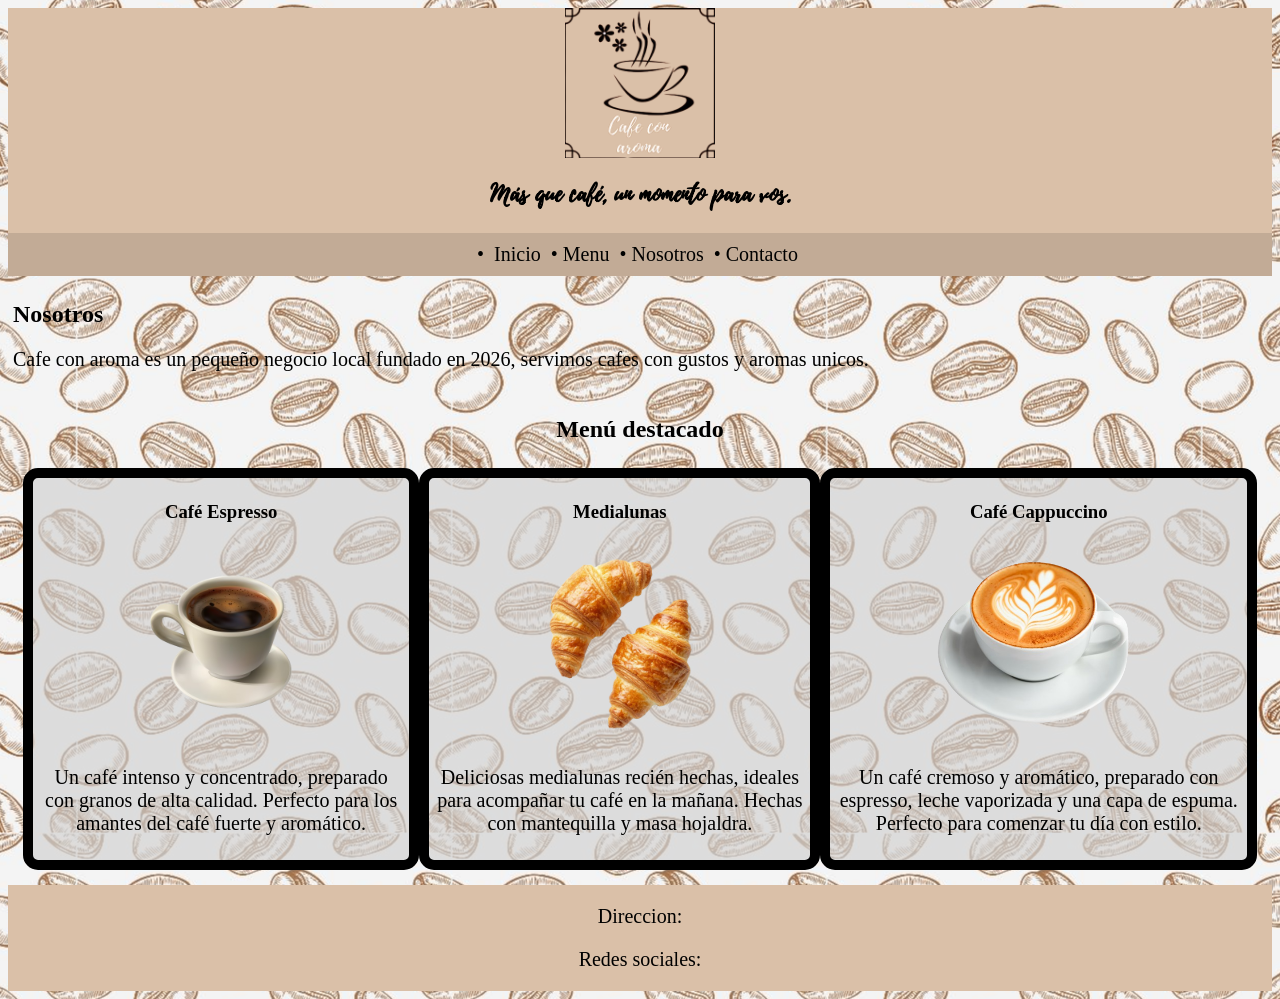
==== Index.html @ b0e03f06 "acomodando" ====
<!DOCTYPE html>
<html lang="en">
<head>
    <meta charset="UTF-8">
    <meta name="viewport" content="width=device-width, initial-scale=1.0">
    <title>Cafe con Aroma</title>
    <link rel="stylesheet" href="Estilos/style.css">
</head>
<body>
    <header>  
        <div style="display: flex; justify-content: center;">
            <img src="Estilos/Imagenes/Cafe con aroma2.png" alt="" height="150" id="inicio">
        </div>
        <br>
        <h2 style="text-align: center; font-family: 'MiFuentePersonalizada'; margin-top: 0;">Más que café, un momento para vos.</h2>
        <nav style="text-align: center; font-size: 20px; padding-bottom: 10px; padding-top: 10px;">   
            • <a href="#inicio">Inicio</a>
            •<a href="#menu">Menu</a>
            •<a href="#nosotros">Nosotros</a>
            •<a href="#contacto">Contacto</a>
        </nav>
    </header>
    <main>
        <section id="nosotros">
            <h2>Nosotros</h2>
            <p>Cafe con aroma es un pequeño negocio local fundado en 2026, servimos cafes con gustos y aromas unicos.</p>
        </section>
        <h2 style="text-align: center;">Menú destacado</h2>
        <section id="menu" class="menu">
            <article  style="border: 10px solid black; ">
                <h3>Café Espresso</h3>
                <img src="Estilos/Imagenes/Cafe.png" alt="" height="200px">
                <p>Un café intenso y concentrado, preparado con granos de alta calidad. Perfecto para los amantes del café fuerte y aromático.</p>
            </article>
            <br>
            <article  style="border: 10px solid black; ">
                <h3>Medialunas</h3>
                <img src="Estilos/Imagenes/Medialunas.png" alt="" height="200px">
                <p>Deliciosas medialunas recién hechas, ideales para acompañar tu café en la mañana. Hechas con mantequilla y masa hojaldra.</p>
            </article>
            <br>
            <article  style="border: 10px solid black; ">
                <h3>Café Cappuccino</h3>
                <img src="Estilos/Imagenes/Cappuchino.png" alt="" height="200px">
                <p>Un café cremoso y aromático, preparado con espresso, leche vaporizada y una capa de espuma. Perfecto para comenzar tu día con estilo.</p>
            </article>
        </section>
    </main>
</body>
<footer id="contacto" style="text-align: center;">
        <p>Direccion: </p>
        <p>Redes sociales: </p>
</footer>
</html>
---- Estilos/style.css ----
@font-face {
  font-family: 'MiFuentePersonalizada';
  src: url('Tipografias/Playlist\ Script.otf    ') format('truetype');
  font-weight: normal;
  font-style: normal;
}
body{   
    background-image: url('Imagenes/Coffee Bean Brown Wallpaper.jfif');
    background-position: center;
    position: relative;
    display: grid;
    grid-template-rows:
    auto 1fr auto;
    min-height: 100vh;
}
header{ 
    background-color: #dac0a8;  
}
footer{ 
    background-color: #dac0a8;
}
ul{
    font-size: 20px;
    margin: 0;
}   
p{
    font-size: 20px;
}
nav{
    background-color:#c2ab96 ;
    list-style-type:circle;
    margin: 0;
    padding: 0;
}
section{
    padding: 5px;
}
nav a{
    text-decoration: none;
    color: black;
    padding: 5px;
}
article{
    background-color: rgb(211, 211, 211, 0.7);
    padding: 5px;
    border-radius: 15px;
}
.menu{
    margin: 10px;
    display: flex;
    text-align: center;
    border-radius: 15px;
}
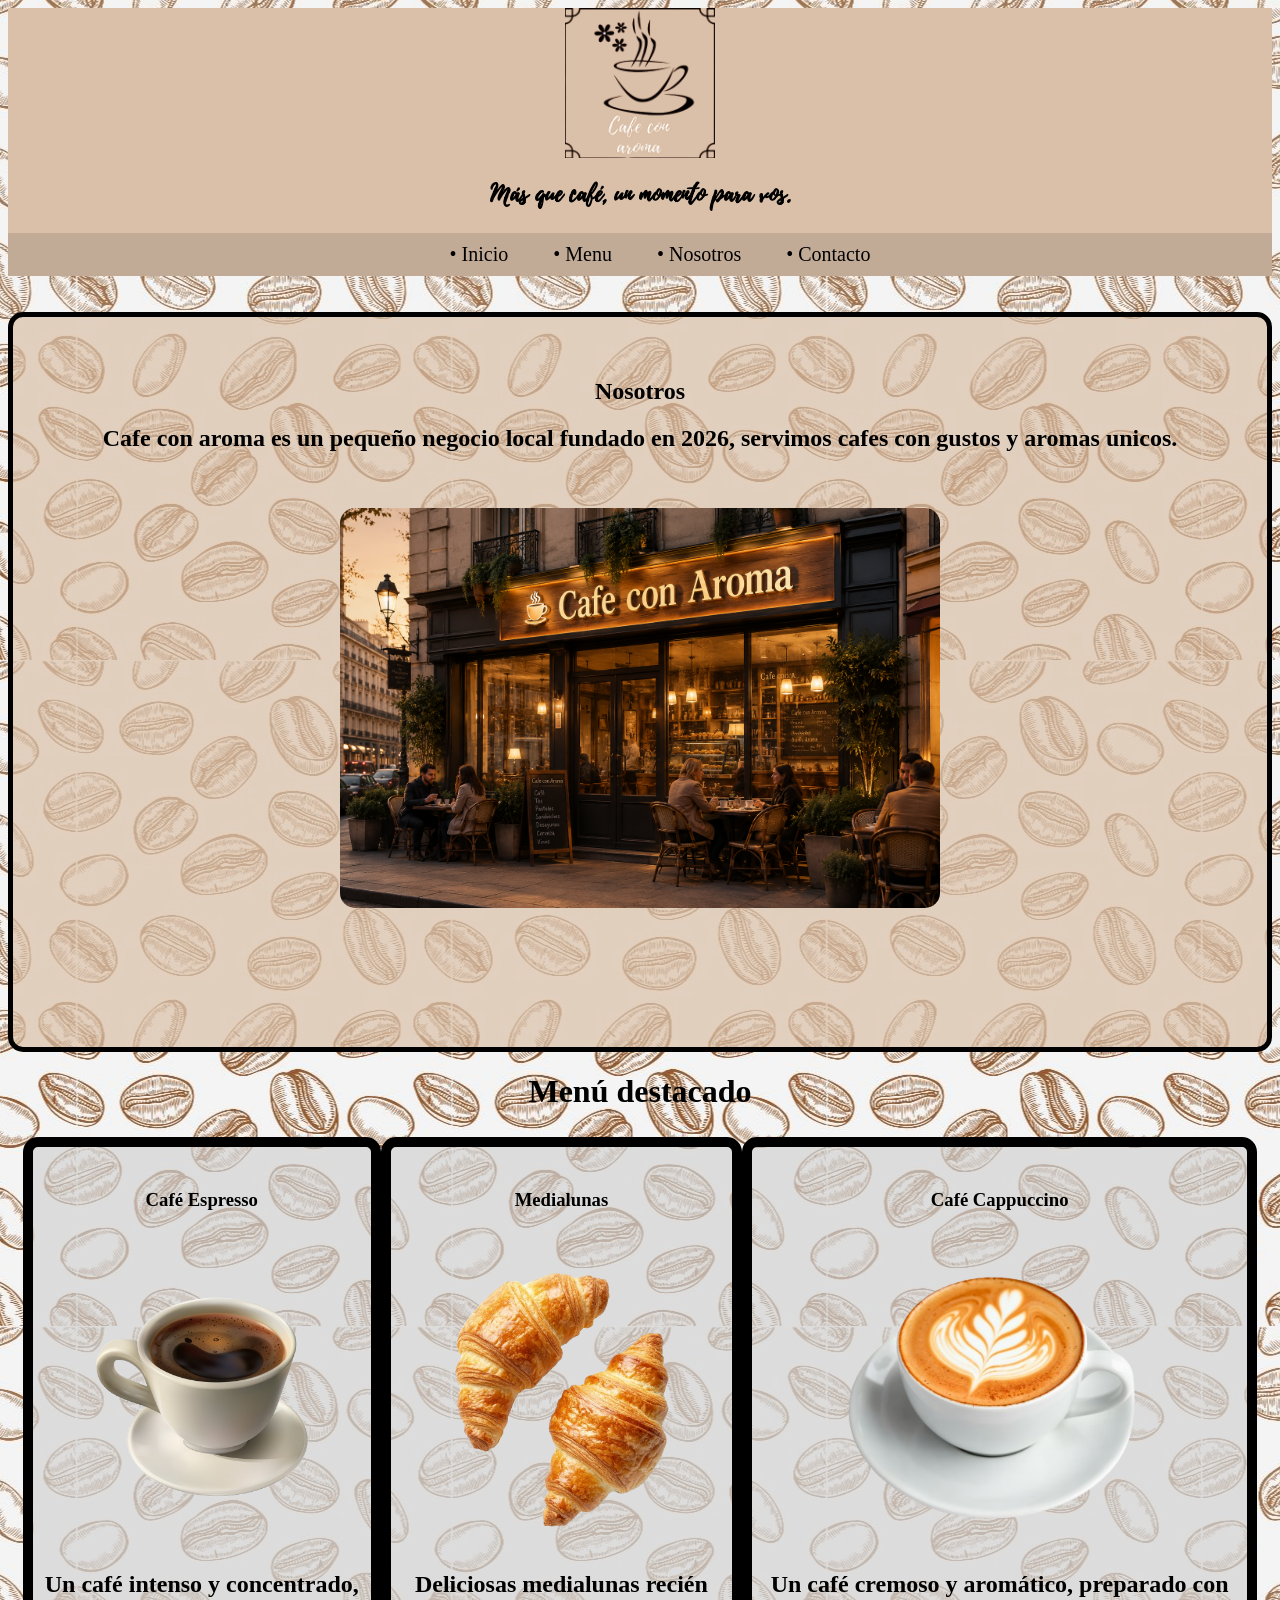
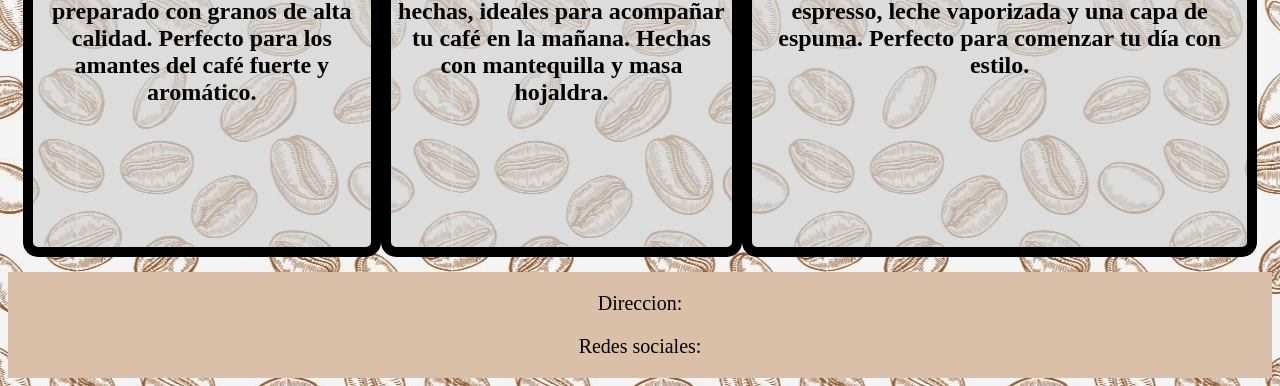
==== commit 5d229d2e: "ampliacion hice mas grande las cosas y puse una nueva imagen de la cafeteria para la seccion nosostr" ====
--- a/Index.html
+++ b/Index.html
@@ -14,35 +14,48 @@
         <br>
         <h2 style="text-align: center; font-family: 'MiFuentePersonalizada'; margin-top: 0;">Más que café, un momento para vos.</h2>
         <nav style="text-align: center; font-size: 20px; padding-bottom: 10px; padding-top: 10px;">   
-            • <a href="#inicio">Inicio</a>
-            •<a href="#menu">Menu</a>
-            •<a href="#nosotros">Nosotros</a>
-            •<a href="#contacto">Contacto</a>
+            <a href="#inicio">• Inicio</a>
+            <a href="#menu">• Menu</a>
+            <a href="#nosotros">• Nosotros</a>
+            <a href="#contacto">• Contacto</a>
         </nav>
     </header>
     <main>
-        <section id="nosotros">
-            <h2>Nosotros</h2>
-            <p>Cafe con aroma es un pequeño negocio local fundado en 2026, servimos cafes con gustos y aromas unicos.</p>
+        <br><br>
+        <section id="nosotros" class="nosotros" style="border-radius: 15px; border: 5px solid black;">
+            <br><br>
+            <h1>Nosotros</h1>
+            <h2>Cafe con aroma es un pequeño negocio local fundado en 2026, servimos cafes con gustos y aromas unicos.</h2>
+            <br><br>
+            <img src="Estilos/Imagenes/Cafeteria.png" alt="" height="400px" style="border-radius: 15px;">
         </section>
-        <h2 style="text-align: center;">Menú destacado</h2>
+        <h1 style="text-align: center;">Menú destacado</h1>
         <section id="menu" class="menu">
             <article  style="border: 10px solid black; ">
-                <h3>Café Espresso</h3>
-                <img src="Estilos/Imagenes/Cafe.png" alt="" height="200px">
-                <p>Un café intenso y concentrado, preparado con granos de alta calidad. Perfecto para los amantes del café fuerte y aromático.</p>
+                <br>
+                <h1>Café Espresso</h1>
+                <br>
+                <img src="Estilos/Imagenes/Cafe.png" alt="" height="300px">
+                <br>
+                <h2>Un café intenso y concentrado, preparado con granos de alta calidad. Perfecto para los amantes del café fuerte y aromático.</h2>
             </article>
             <br>
             <article  style="border: 10px solid black; ">
-                <h3>Medialunas</h3>
-                <img src="Estilos/Imagenes/Medialunas.png" alt="" height="200px">
-                <p>Deliciosas medialunas recién hechas, ideales para acompañar tu café en la mañana. Hechas con mantequilla y masa hojaldra.</p>
+                <br>
+                <h1>Medialunas</h1>
+                <br>
+                <img src="Estilos/Imagenes/Medialunas.png" alt="" height="300px">
+                <br>
+                <h2>Deliciosas medialunas recién hechas, ideales para acompañar tu café en la mañana. Hechas con mantequilla y masa hojaldra.</h2>
             </article>
             <br>
             <article  style="border: 10px solid black; ">
-                <h3>Café Cappuccino</h3>
-                <img src="Estilos/Imagenes/Cappuchino.png" alt="" height="200px">
-                <p>Un café cremoso y aromático, preparado con espresso, leche vaporizada y una capa de espuma. Perfecto para comenzar tu día con estilo.</p>
+                <br>
+                <h1>Café Cappuccino</h1>
+                <br>
+                <img src="Estilos/Imagenes/Cappuchino.png" alt="" height="300px">
+                <br>
+                <h2>Un café cremoso y aromático, preparado con espresso, leche vaporizada y una capa de espuma. Perfecto para comenzar tu día con estilo.</h2>
             </article>
         </section>
     </main>
--- a/Estilos/style.css
+++ b/Estilos/style.css
@@ -14,7 +14,7 @@
     min-height: 100vh;
 }
 header{ 
-    background-color: #dac0a8;  
+    background-color: rgb(218, 192, 168);  
 }
 footer{ 
     background-color: #dac0a8;
@@ -34,11 +34,12 @@
 }
 section{
     padding: 5px;
+    min-height: 80vh;
 }
 nav a{
     text-decoration: none;
     color: black;
-    padding: 5px;
+    padding-left: 40px;
 }
 article{
     background-color: rgb(211, 211, 211, 0.7);
@@ -50,4 +51,9 @@
     display: flex;
     text-align: center;
     border-radius: 15px;
+}
+.nosotros{
+    background-color: rgb(218, 192, 168, 0.7); 
+    border-radius: 15px;
+    text-align: center;
 }
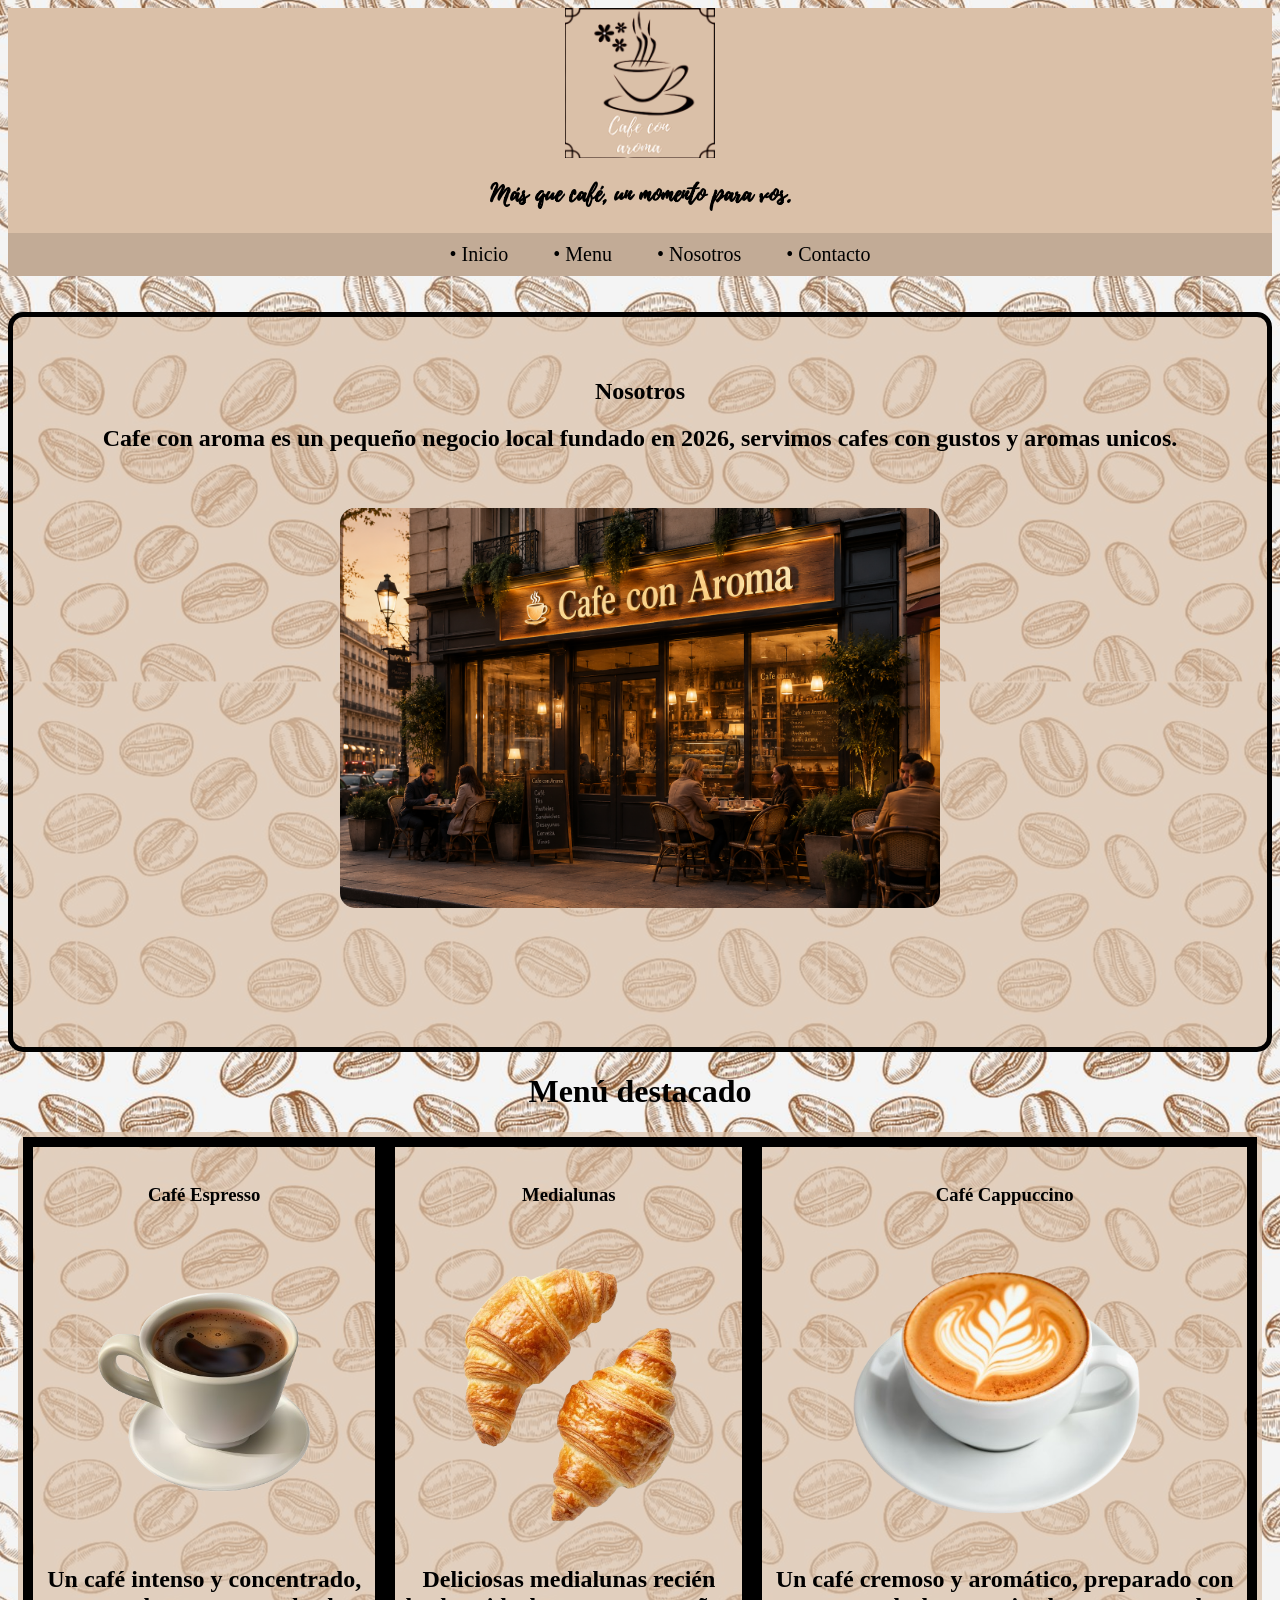
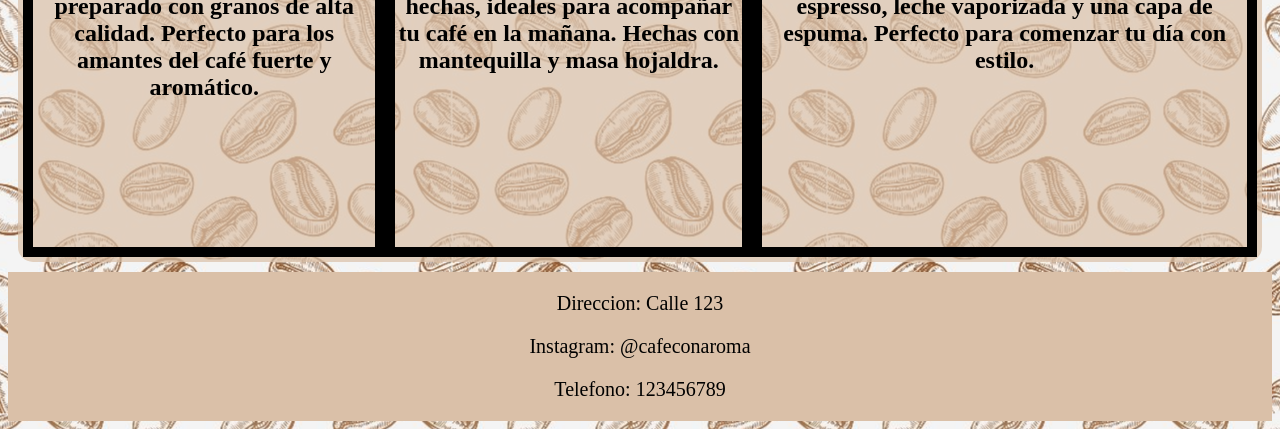
==== commit ff8dffc3: "varios cambie el fondo de los articulos y añadi contactos y direccion" ====
--- a/Index.html
+++ b/Index.html
@@ -61,7 +61,8 @@
     </main>
 </body>
 <footer id="contacto" style="text-align: center;">
-        <p>Direccion: </p>
-        <p>Redes sociales: </p>
+        <p>Direccion: Calle 123</p>
+        <p>Instagram: @cafeconaroma</p>
+        <p>Telefono: 123456789</p>
 </footer>
 </html>
--- a/Estilos/style.css
+++ b/Estilos/style.css
@@ -41,16 +41,12 @@
     color: black;
     padding-left: 40px;
 }
-article{
-    background-color: rgb(211, 211, 211, 0.7);
-    padding: 5px;
-    border-radius: 15px;
-}
 .menu{
     margin: 10px;
     display: flex;
     text-align: center;
     border-radius: 15px;
+    background-color: rgb(218, 192, 168, 0.7); 
 }
 .nosotros{
     background-color: rgb(218, 192, 168, 0.7); 
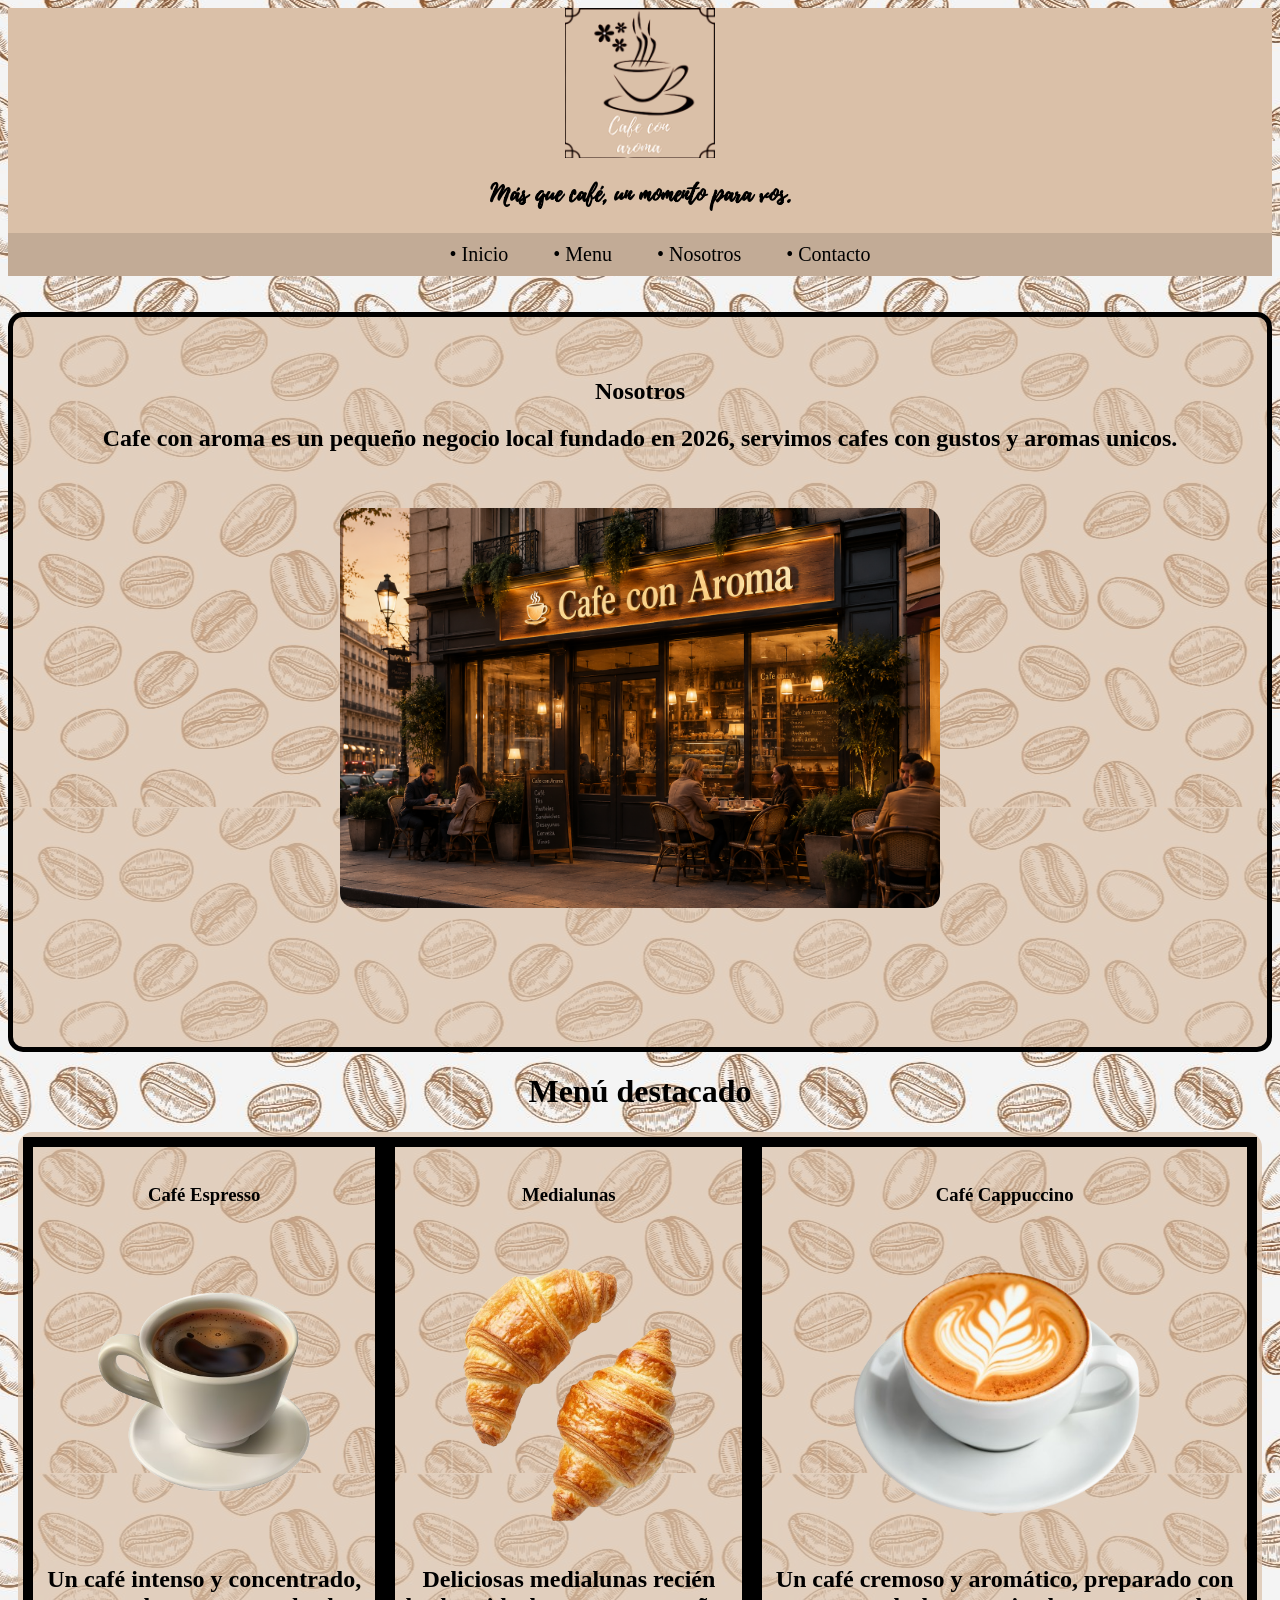
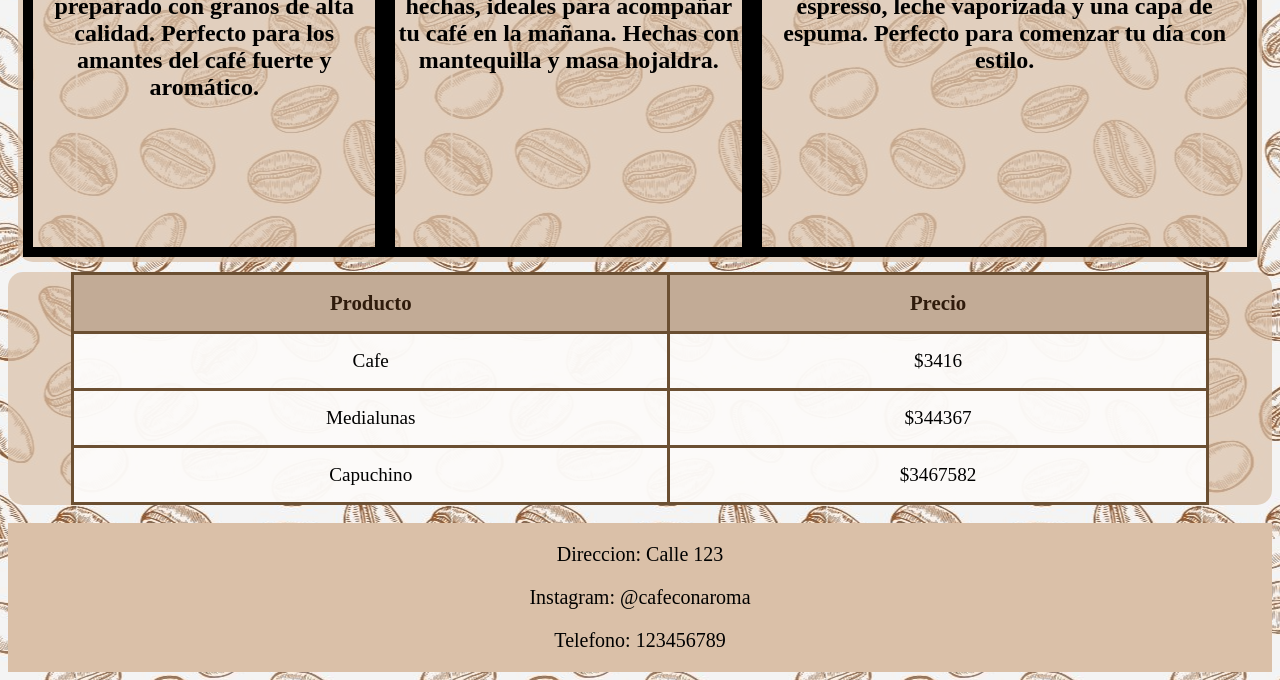
==== commit c48a0f41: "conexion con txt hice el txt, el javascript, y modifique el index para tener una tabla mas en la que" ====
--- a/Index.html
+++ b/Index.html
@@ -5,6 +5,7 @@
     <meta name="viewport" content="width=device-width, initial-scale=1.0">
     <title>Cafe con Aroma</title>
     <link rel="stylesheet" href="Estilos/style.css">
+    <script src="Java/tabla.js" defer></script>
 </head>
 <body>
     <header>  
@@ -58,6 +59,19 @@
                 <h2>Un café cremoso y aromático, preparado con espresso, leche vaporizada y una capa de espuma. Perfecto para comenzar tu día con estilo.</h2>
             </article>
         </section>
+        <article class="nosotros">
+            <table id="tabla-precios" class="tabla-precios">
+                <thead>
+                    <tr>
+                        <th>Producto</th>
+                        <th>Precio</th>
+                    </tr>
+                </thead>
+                <tbody>
+                </tbody>
+            </table>
+        </article>
+        <br>
     </main>
 </body>
 <footer id="contacto" style="text-align: center;">
--- a/Estilos/style.css
+++ b/Estilos/style.css
@@ -52,4 +52,24 @@
     background-color: rgb(218, 192, 168, 0.7); 
     border-radius: 15px;
     text-align: center;
+}
+.tabla-precios{
+    width: 90%;
+    margin: 0 auto;
+    border-collapse: collapse;
+    font-size: 1.2rem;
+    background-color: rgba(255, 255, 255, 0.9);
+}
+.tabla-precios th,
+.tabla-precios td{
+    border: 3px solid #6b4f32;
+    padding: 16px 20px;
+}
+.tabla-precios th{
+    background-color: #c2ab96;
+    color: #2f1b0c;
+    font-size: 1.3rem;
+}
+.tabla-precios tbody tr:hover{
+    background-color: rgba(218, 192, 168, 0.5);
 }
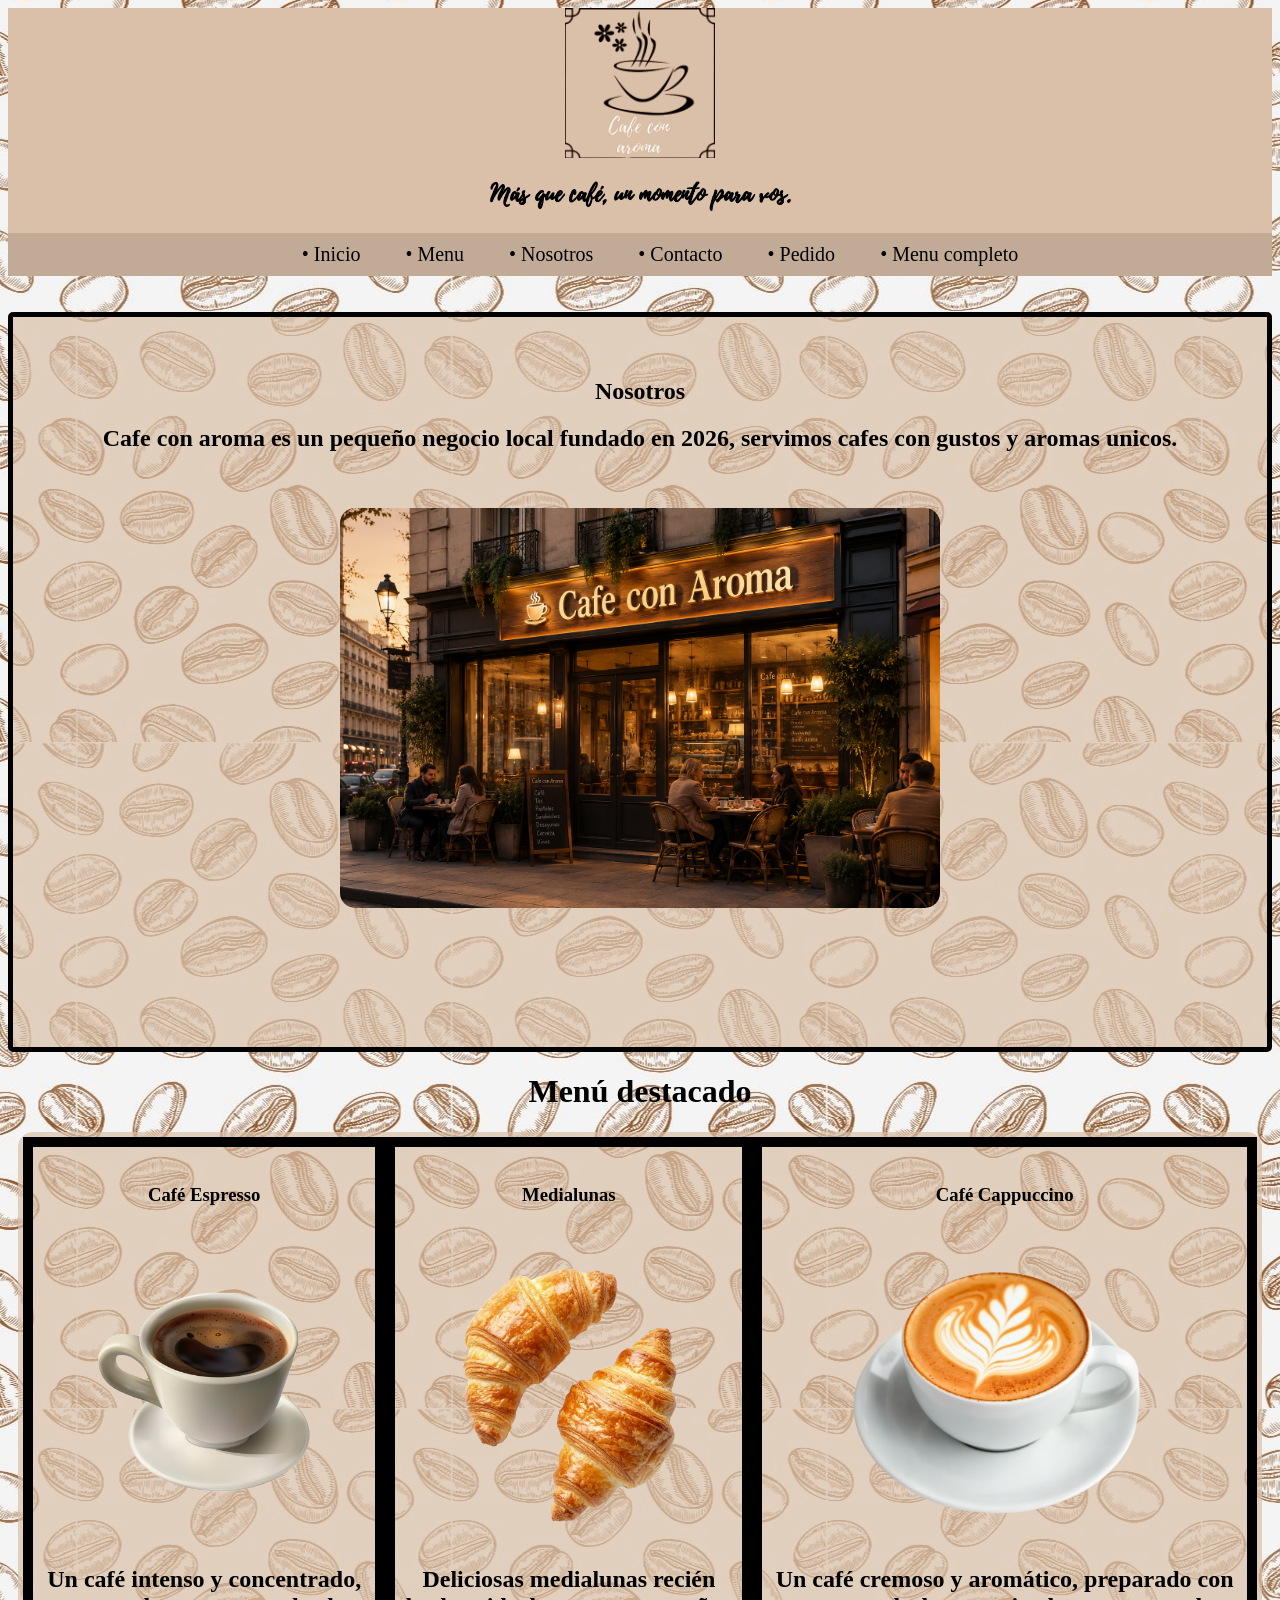
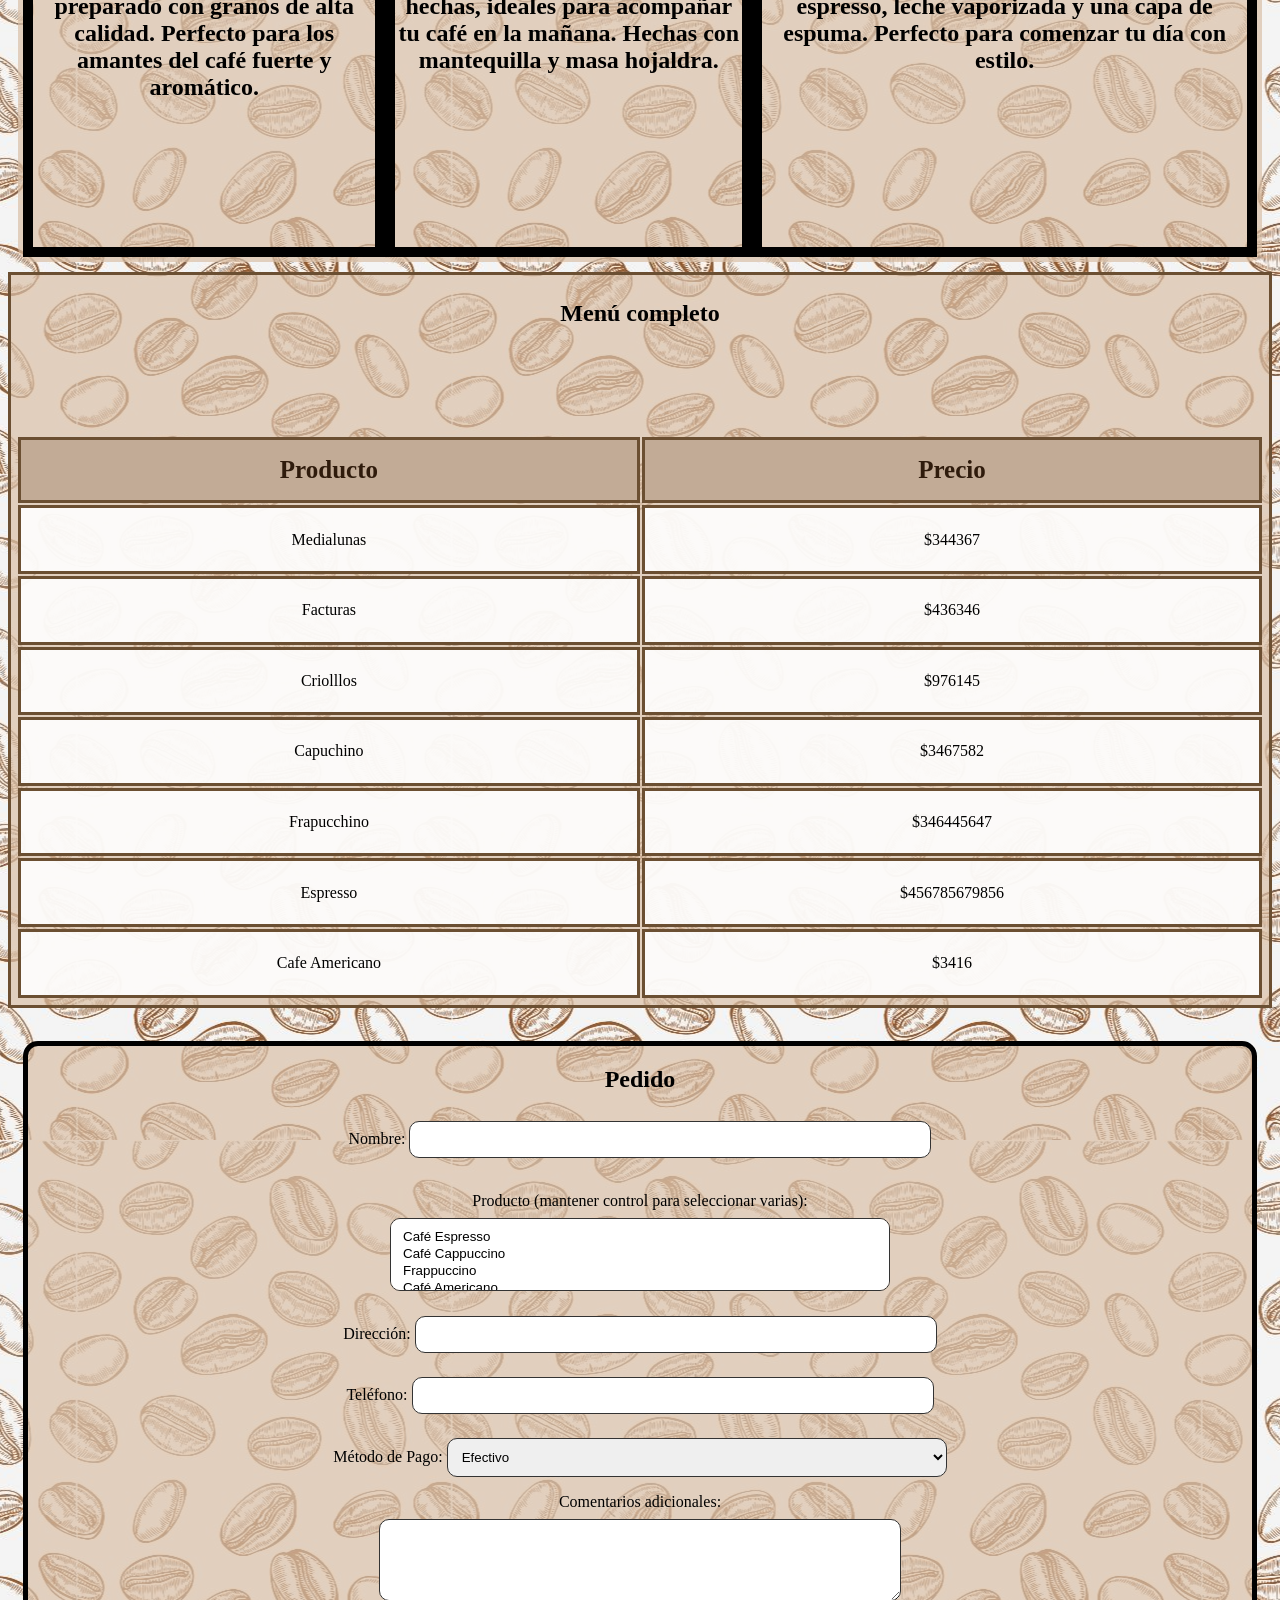
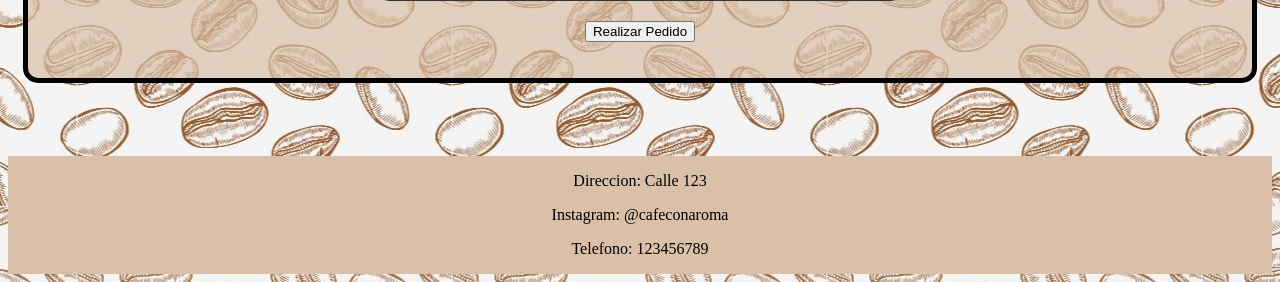
==== commit 452f7606: "Tabla y Formulario Corregi la tabla que se une al txt y añadi un formulario para hacer pedidos" ====
--- a/Index.html
+++ b/Index.html
@@ -19,11 +19,13 @@
             <a href="#menu">• Menu</a>
             <a href="#nosotros">• Nosotros</a>
             <a href="#contacto">• Contacto</a>
+            <a href="#pedido">• Pedido</a>
+            <a href="#tabla-precios">• Menu completo</a>
         </nav>
     </header>
     <main>
         <br><br>
-        <section id="nosotros" class="nosotros" style="border-radius: 15px; border: 5px solid black;">
+        <section id="nosotros" class="nosotros" style="border-radius: 5px; border: 5px solid black;">
             <br><br>
             <h1>Nosotros</h1>
             <h2>Cafe con aroma es un pequeño negocio local fundado en 2026, servimos cafes con gustos y aromas unicos.</h2>
@@ -59,8 +61,9 @@
                 <h2>Un café cremoso y aromático, preparado con espresso, leche vaporizada y una capa de espuma. Perfecto para comenzar tu día con estilo.</h2>
             </article>
         </section>
-        <article class="nosotros">
-            <table id="tabla-precios" class="tabla-precios">
+        <section id="tabla-precios" class="tabla-precios"   >
+            <h1>Menú completo</h1>
+            <table>
                 <thead>
                     <tr>
                         <th>Producto</th>
@@ -70,8 +73,47 @@
                 <tbody>
                 </tbody>
             </table>
-        </article>
+        </section>
         <br>
+        <section>
+            <form action="" class="formulario" id="pedido">
+                <h1>Pedido</h1>
+                <label for="nombre">Nombre:</label>
+                <input type="text" id="nombre" name="nombre" required>
+                <br><br>
+                <label for="producto">Producto (mantener control para seleccionar varias):</label>
+                <br>
+                <select name="productos[]" id="productos" size="3" multiple>
+                    <option value="cafe espresso">Café Espresso</option>
+                    <option value="cafe cappuccino">Café Cappuccino</option>
+                    <option value="frapuchino">Frappuccino</option>
+                    <option value="cafe americano">Café Americano</option>
+                    <option value="medialunas">Medialunas</option>
+                    <option value="facturas">Facturas</option>
+                    <option value="criollos">Criollos</option>
+                </select>
+                <br>
+                <label for="direccion">Dirección:</label>
+                <input type="text" id="direccion" name="direccion" required>
+                <br>
+                <label for="telefono">Teléfono:</label>
+                <input type="tel" id="telefono" name="telefono" required>
+                <br>
+                <label for="metodo-pago">Método de Pago:</label>
+                <select id="metodo-pago" name="metodo-pago" required>
+                    <option value="efectivo">Efectivo</option>
+                    <option value="tarjeta">Tarjeta de Crédito/Débito</option>
+                    <option value="transferencia">Transferencia Bancaria</option>
+                </select>
+                <br>
+                <label for="comentarios">Comentarios adicionales:</label>
+                <br>
+                <textarea id="comentarios" name="comentarios" rows="4" cols="50"></textarea>
+                <br>
+                <button type="submit">Realizar Pedido</button>
+                <br><br><br>
+            </form>
+        </section>
     </main>
 </body>
 <footer id="contacto" style="text-align: center;">
--- a/Estilos/style.css
+++ b/Estilos/style.css
@@ -12,19 +12,13 @@
     grid-template-rows:
     auto 1fr auto;
     min-height: 100vh;
+    text-align: center;
 }
 header{ 
     background-color: rgb(218, 192, 168);  
 }
 footer{ 
     background-color: #dac0a8;
-}
-ul{
-    font-size: 20px;
-    margin: 0;
-}   
-p{
-    font-size: 20px;
 }
 nav{
     background-color:#c2ab96 ;
@@ -53,23 +47,58 @@
     border-radius: 15px;
     text-align: center;
 }
-.tabla-precios{
-    width: 90%;
-    margin: 0 auto;
-    border-collapse: collapse;
-    font-size: 1.2rem;
-    background-color: rgba(255, 255, 255, 0.9);
-}
 .tabla-precios th,
 .tabla-precios td{
     border: 3px solid #6b4f32;
     padding: 16px 20px;
+    background-color: rgba(255, 255, 255, 0.9);
 }
 .tabla-precios th{
     background-color: #c2ab96;
     color: #2f1b0c;
-    font-size: 1.3rem;
+    font-size: 25px;
 }
-.tabla-precios tbody tr:hover{
-    background-color: rgba(218, 192, 168, 0.5);
+.formulario{
+    background-color: rgb(218, 192, 168, 0.7);
+    border: 5px solid black;
+    margin: 10px;
+    border-radius: 15px;
+    text-align: center;
+}
+
+textarea{
+    width: 90%;
+    max-width: 500px;
+    padding: 10px;
+    margin: 8px 0 16px;
+    border-radius: 10px;
+    border: 1px solid #333;
+}
+.formulario input[type="text"],
+.formulario input[type="email"],
+.formulario input[type="tel"],
+.formulario select {
+    width: 90%;
+    max-width: 500px;
+    padding: 10px;
+    margin: 8px 0 16px;
+    border-radius: 10px;
+    border: 1px solid #333;
+}
+#otros-detalles {
+    width: 90%;
+    max-width: 500px;
+}
+.formulario input[type="submit"] {
+    width: 50%;
+    max-width: 250px;
+    padding: 10px;
+    border-radius: 10px;
+    border: none;
+    cursor: pointer;
+}
+.tabla-precios{
+    display: grid;
+    background-color: rgb(218, 192, 168, 0.7);
+    border: 3px solid #6b4f32;
 }
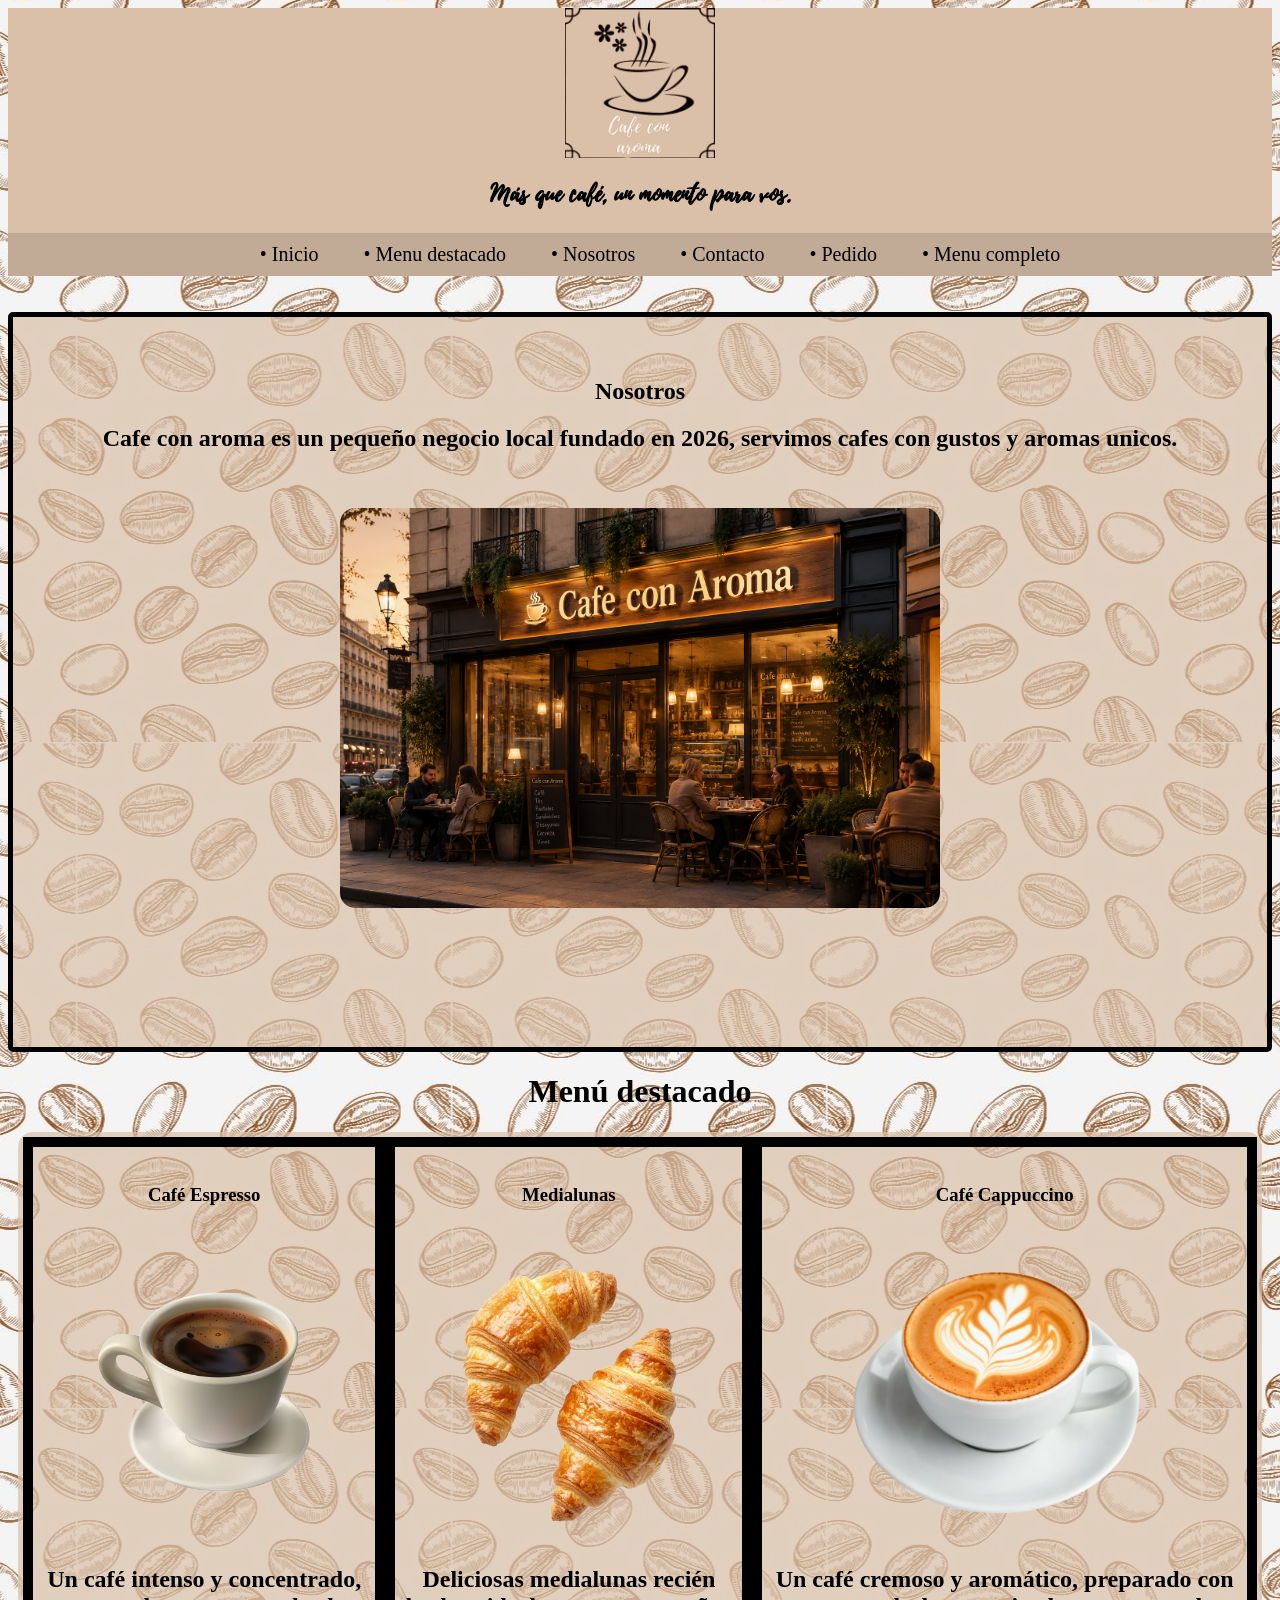
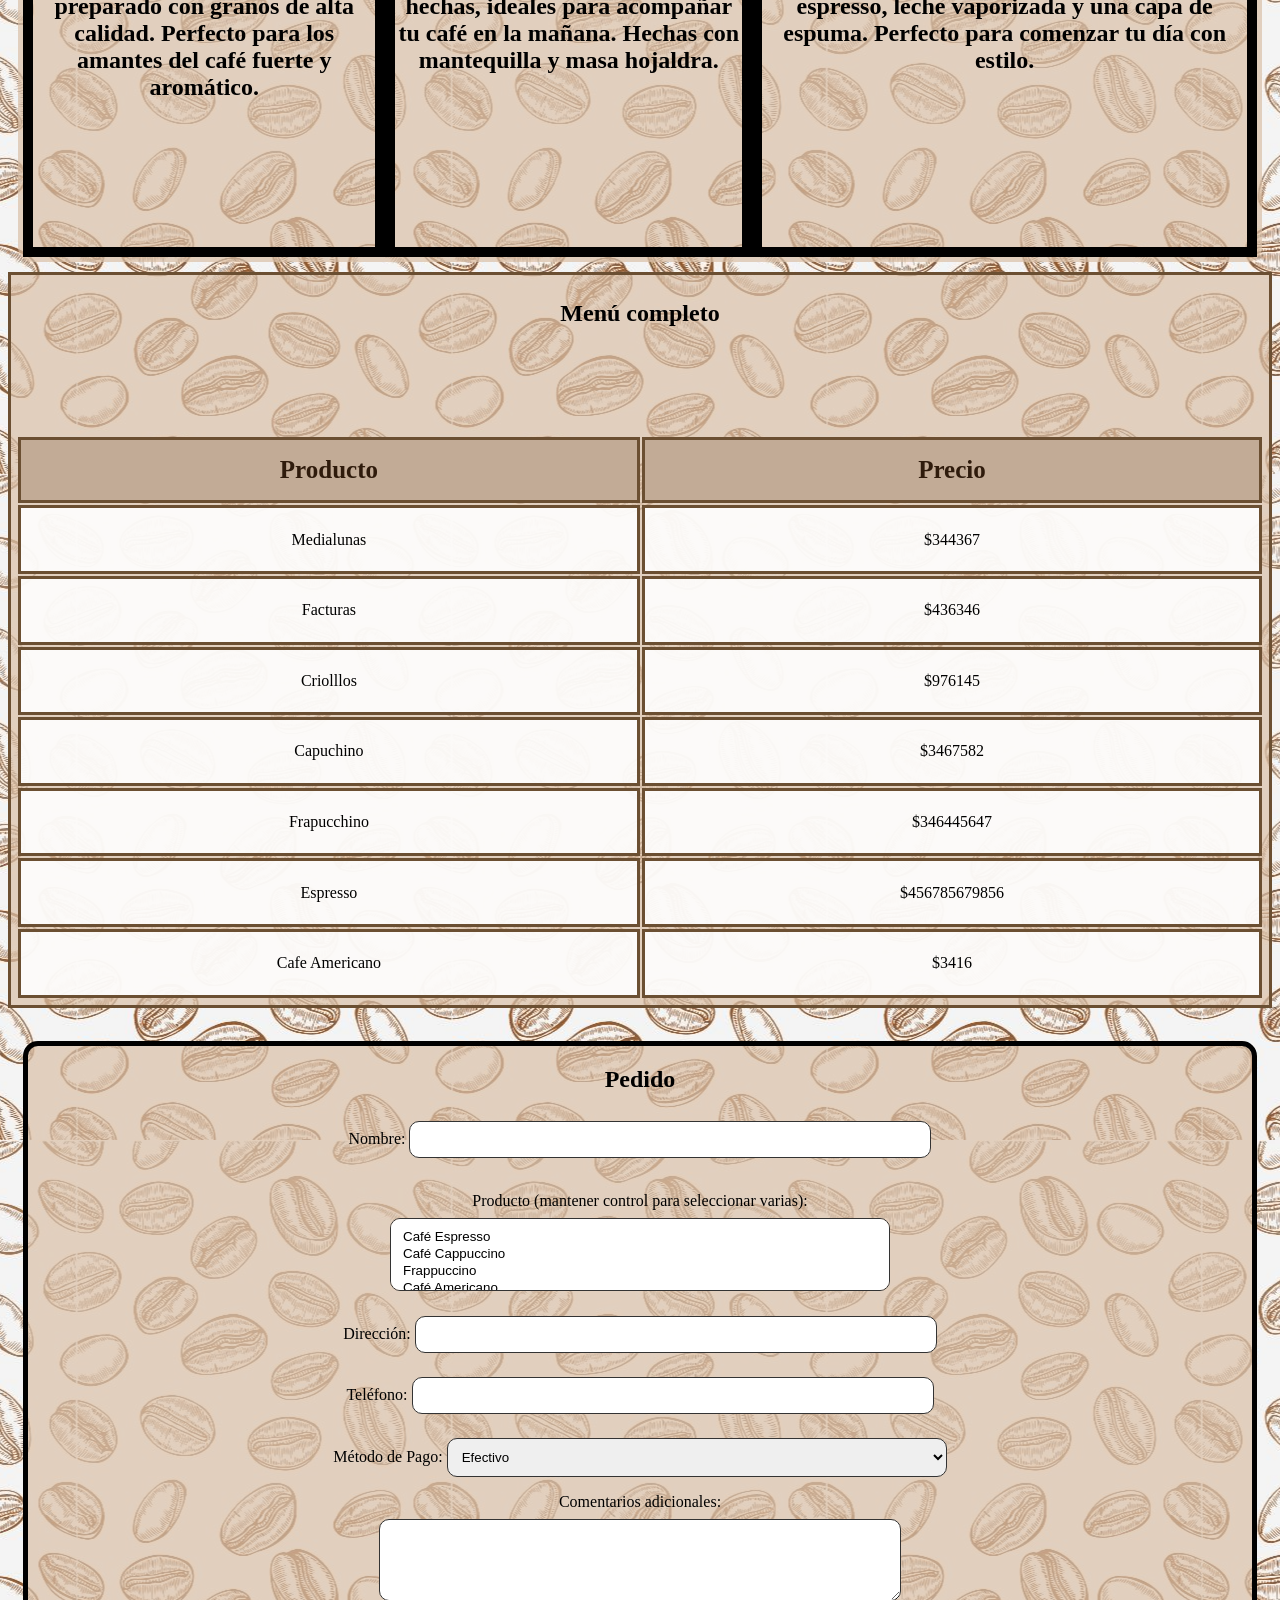
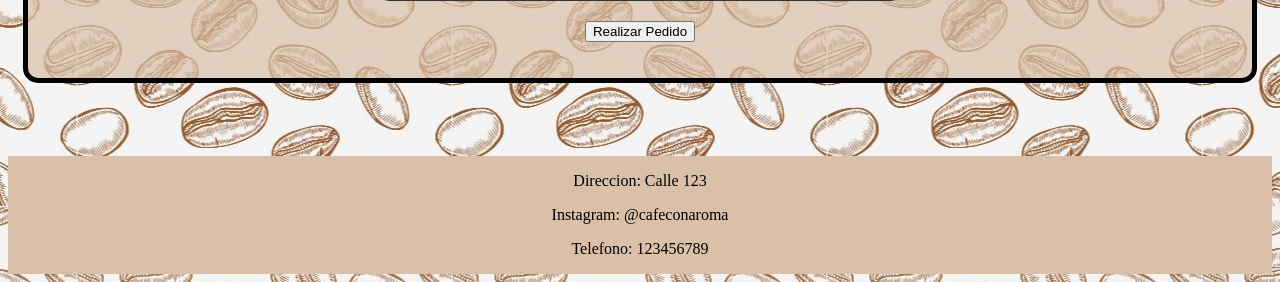
==== commit 72423241: "Formulario Ahora al enviar el formulario te envia a una pagina en la que te agradece y dice unas cos" ====
--- a/Index.html
+++ b/Index.html
@@ -16,7 +16,7 @@
         <h2 style="text-align: center; font-family: 'MiFuentePersonalizada'; margin-top: 0;">Más que café, un momento para vos.</h2>
         <nav style="text-align: center; font-size: 20px; padding-bottom: 10px; padding-top: 10px;">   
             <a href="#inicio">• Inicio</a>
-            <a href="#menu">• Menu</a>
+            <a href="#menu">• Menu destacado</a>
             <a href="#nosotros">• Nosotros</a>
             <a href="#contacto">• Contacto</a>
             <a href="#pedido">• Pedido</a>
@@ -76,7 +76,7 @@
         </section>
         <br>
         <section>
-            <form action="" class="formulario" id="pedido">
+            <form action="form.html" class="formulario" id="pedido">
                 <h1>Pedido</h1>
                 <label for="nombre">Nombre:</label>
                 <input type="text" id="nombre" name="nombre" required>
--- a/Estilos/style.css
+++ b/Estilos/style.css
@@ -101,4 +101,15 @@
     display: grid;
     background-color: rgb(218, 192, 168, 0.7);
     border: 3px solid #6b4f32;
+}
+.pedido{
+    background-color: rgb(218, 192, 168, 0.7);
+    border: 5px solid black;
+    margin: 10px;
+    border-radius: 15px;
+    text-align: center;
+    position: absolute;
+    top: 50%;
+    left: 50%;
+    transform: translate(-50%, -50%);
 }
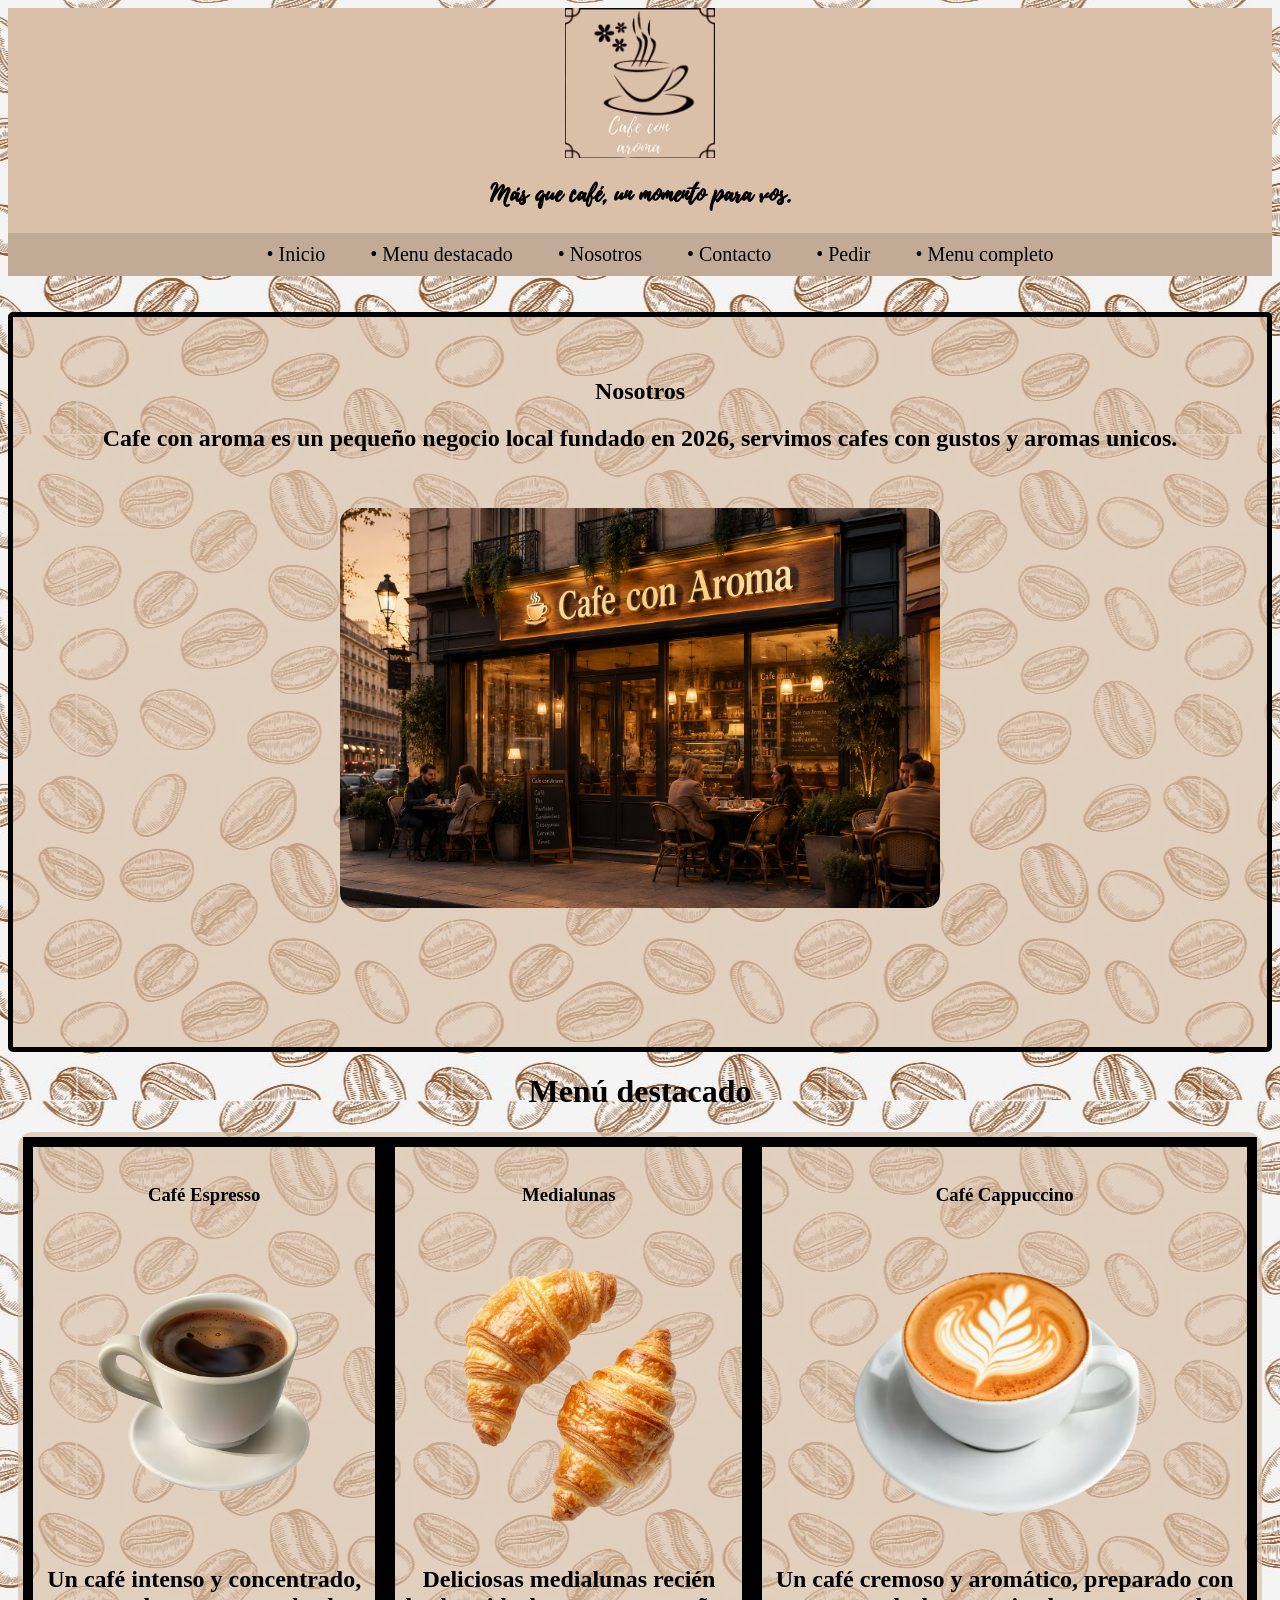
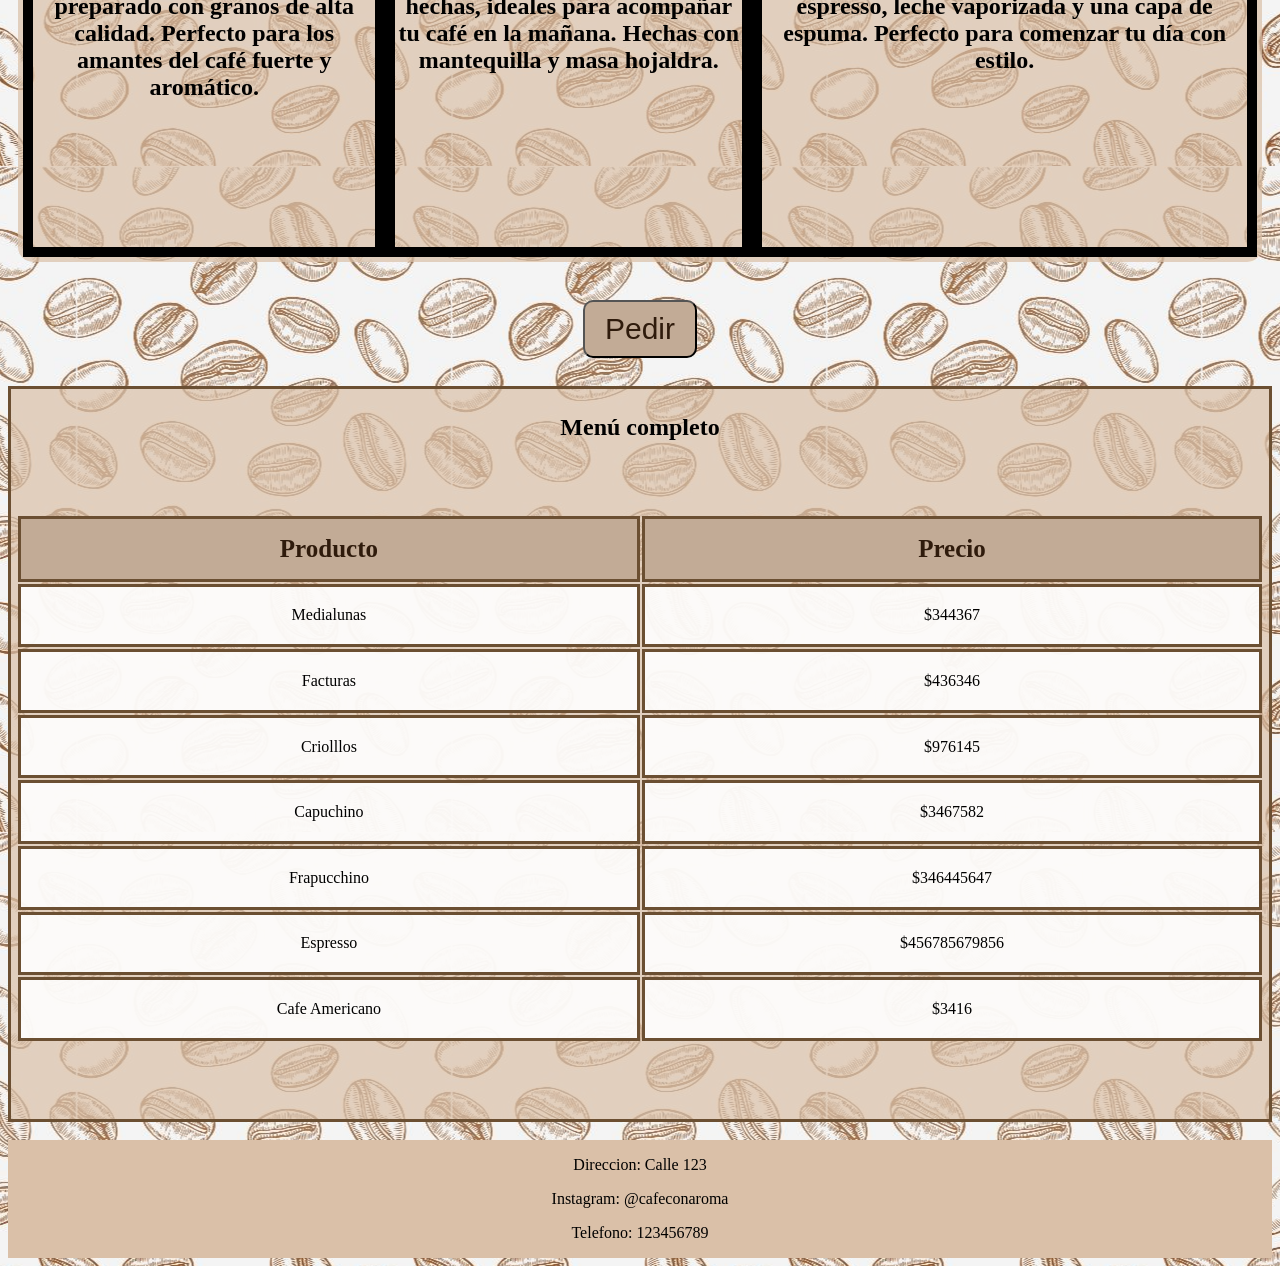
==== commit 6d69897f: "Carrito de compras cree el html, sacando el codigo de otro, quite el formulario, y donde te lleva, j" ====
--- a/Index.html
+++ b/Index.html
@@ -19,7 +19,7 @@
             <a href="#menu">• Menu destacado</a>
             <a href="#nosotros">• Nosotros</a>
             <a href="#contacto">• Contacto</a>
-            <a href="#pedido">• Pedido</a>
+            <a href="#pedido">• Pedir</a>
             <a href="#tabla-precios">• Menu completo</a>
         </nav>
     </header>
@@ -61,7 +61,12 @@
                 <h2>Un café cremoso y aromático, preparado con espresso, leche vaporizada y una capa de espuma. Perfecto para comenzar tu día con estilo.</h2>
             </article>
         </section>
-        <section id="tabla-precios" class="tabla-precios"   >
+        <br>
+        <article id="pedido" class="art-pedido">
+            <button onclick="window.location.href='Pedido.html'">Pedir</button>
+        </article>
+        <br>
+        <section id="tabla-precios" class="tabla-precios">
             <h1>Menú completo</h1>
             <table>
                 <thead>
@@ -73,47 +78,9 @@
                 <tbody>
                 </tbody>
             </table>
+            <br>
         </section>
         <br>
-        <section>
-            <form action="form.html" class="formulario" id="pedido">
-                <h1>Pedido</h1>
-                <label for="nombre">Nombre:</label>
-                <input type="text" id="nombre" name="nombre" required>
-                <br><br>
-                <label for="producto">Producto (mantener control para seleccionar varias):</label>
-                <br>
-                <select name="productos[]" id="productos" size="3" multiple>
-                    <option value="cafe espresso">Café Espresso</option>
-                    <option value="cafe cappuccino">Café Cappuccino</option>
-                    <option value="frapuchino">Frappuccino</option>
-                    <option value="cafe americano">Café Americano</option>
-                    <option value="medialunas">Medialunas</option>
-                    <option value="facturas">Facturas</option>
-                    <option value="criollos">Criollos</option>
-                </select>
-                <br>
-                <label for="direccion">Dirección:</label>
-                <input type="text" id="direccion" name="direccion" required>
-                <br>
-                <label for="telefono">Teléfono:</label>
-                <input type="tel" id="telefono" name="telefono" required>
-                <br>
-                <label for="metodo-pago">Método de Pago:</label>
-                <select id="metodo-pago" name="metodo-pago" required>
-                    <option value="efectivo">Efectivo</option>
-                    <option value="tarjeta">Tarjeta de Crédito/Débito</option>
-                    <option value="transferencia">Transferencia Bancaria</option>
-                </select>
-                <br>
-                <label for="comentarios">Comentarios adicionales:</label>
-                <br>
-                <textarea id="comentarios" name="comentarios" rows="4" cols="50"></textarea>
-                <br>
-                <button type="submit">Realizar Pedido</button>
-                <br><br><br>
-            </form>
-        </section>
     </main>
 </body>
 <footer id="contacto" style="text-align: center;">
--- a/Estilos/style.css
+++ b/Estilos/style.css
@@ -102,14 +102,31 @@
     background-color: rgb(218, 192, 168, 0.7);
     border: 3px solid #6b4f32;
 }
-.pedido{
-    background-color: rgb(218, 192, 168, 0.7);
-    border: 5px solid black;
+.art-pedido{
     margin: 10px;
     border-radius: 15px;
     text-align: center;
-    position: absolute;
-    top: 50%;
-    left: 50%;
-    transform: translate(-50%, -50%);
+}
+.boton-pedido{
+    display: inline-block;
+    padding: 10px 20px;
+    background-color: #c2ab96;
+    color: #2f1b0c;
+    text-decoration: none;
+    border-radius: 10px;
+    font-size: 30px;
+}
+button{
+    display: inline-block;
+    padding: 10px 20px;
+    background-color: #c2ab96;
+    color: #2f1b0c;
+    text-decoration: none;
+    border-radius: 10px;
+    font-size: 30px;
+}
+button:hover{
+    background-color: #a68c7b;
+    color: white;
+    cursor: pointer;
 }
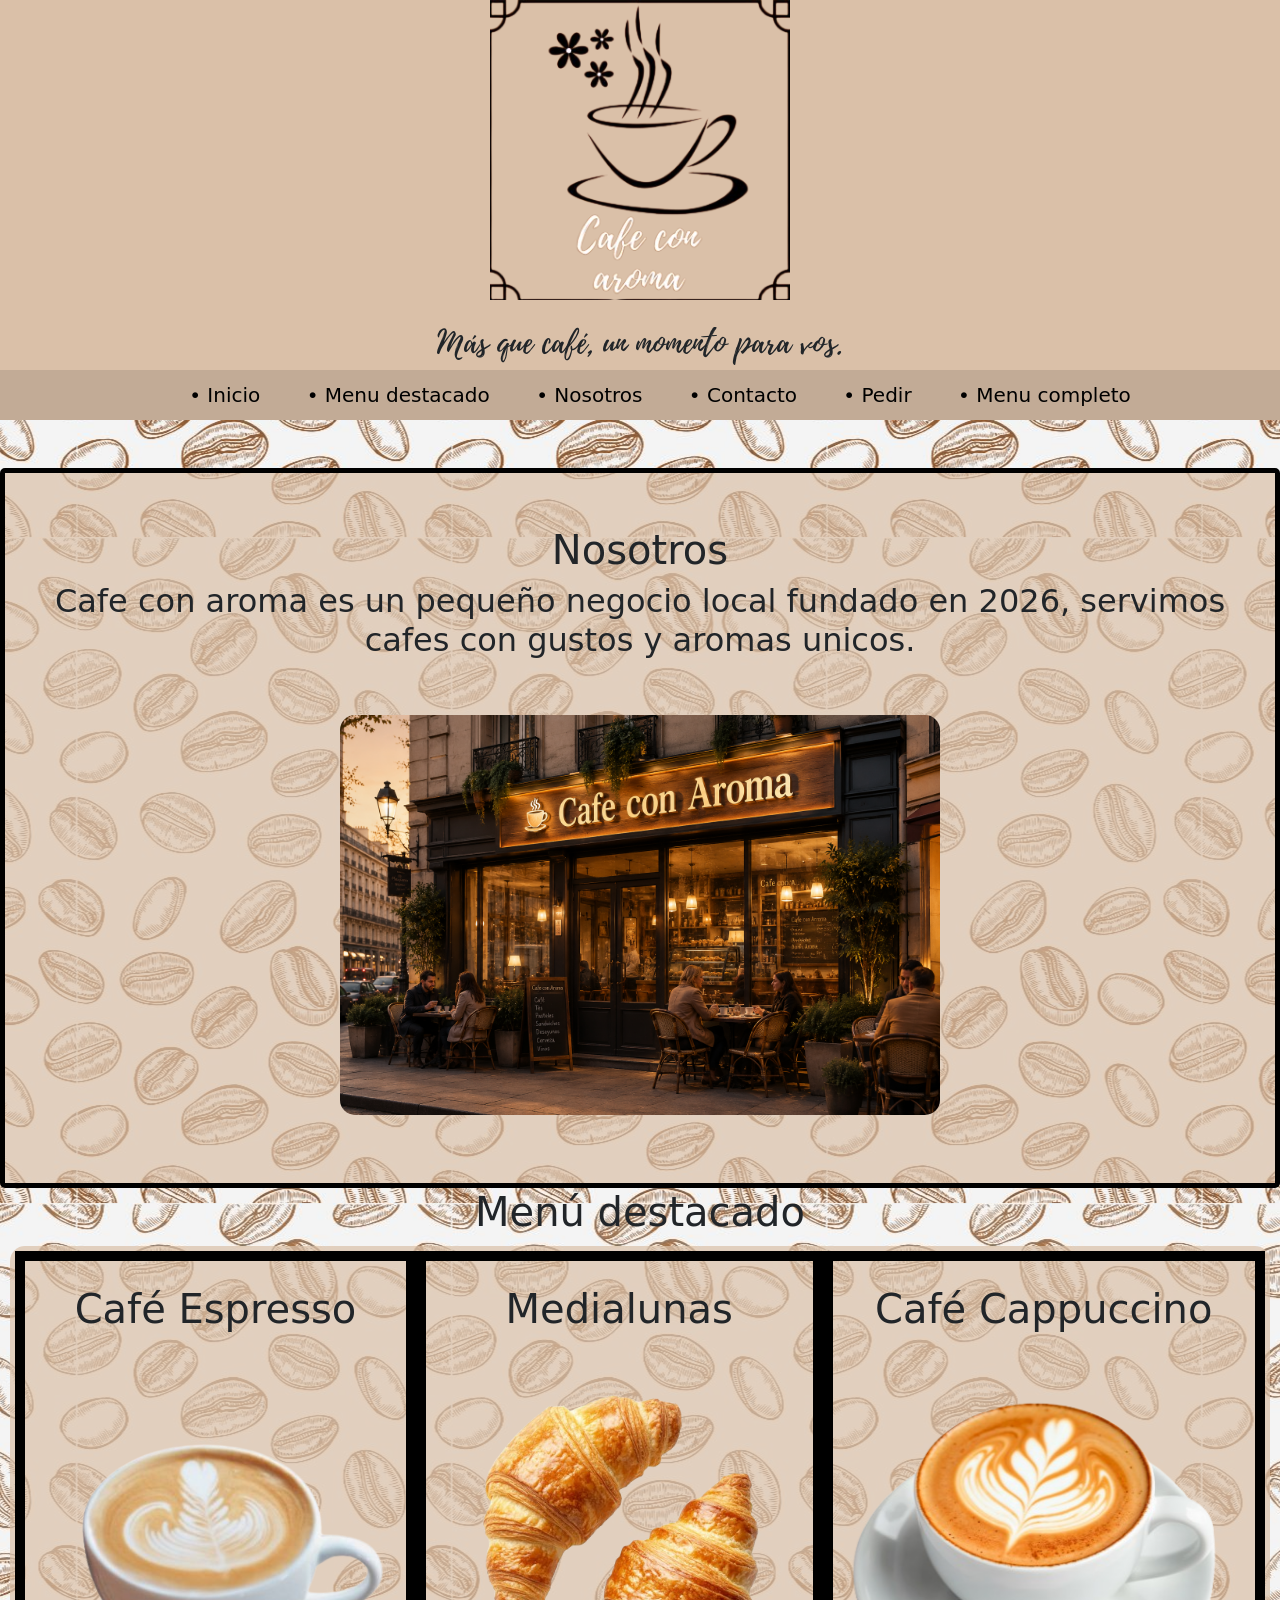
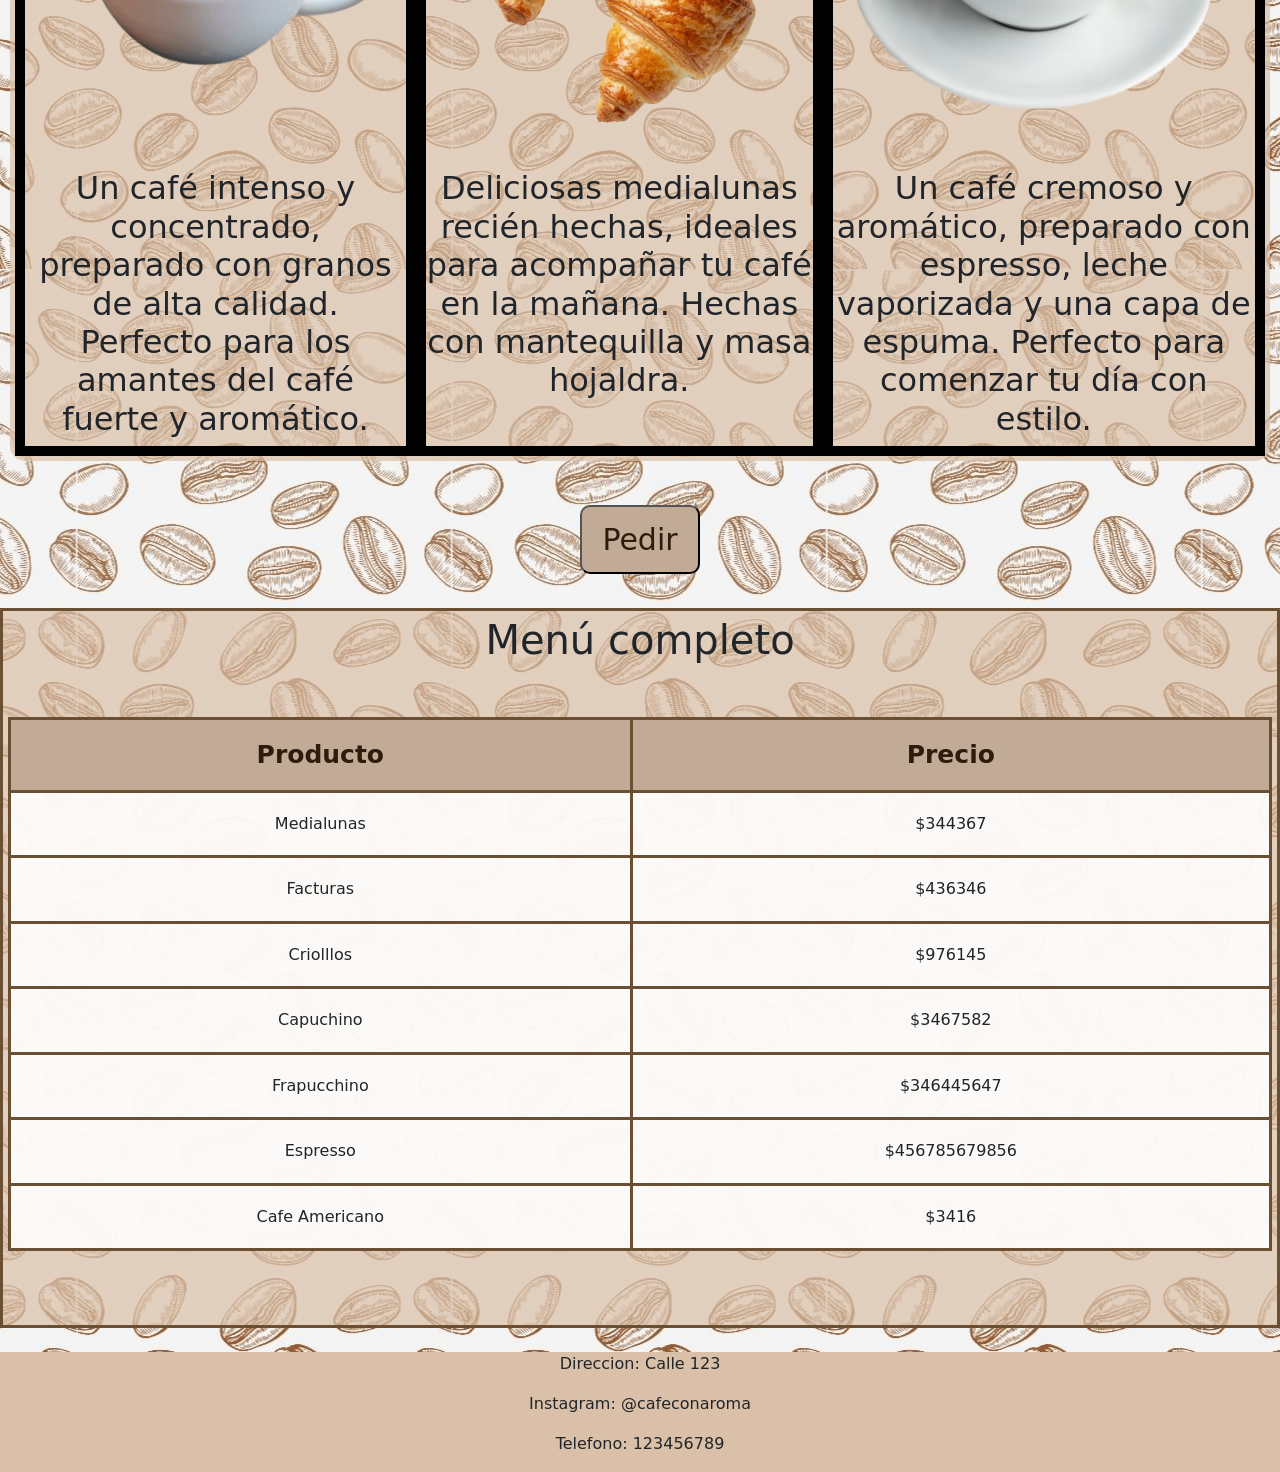
==== commit 70c739b3: "Carrusel Añadi carruseles en la pagina principal, con varias imagenes nuevas, y saque el fondo de to" ====
--- a/Index.html
+++ b/Index.html
@@ -4,6 +4,7 @@
     <meta charset="UTF-8">
     <meta name="viewport" content="width=device-width, initial-scale=1.0">
     <title>Cafe con Aroma</title>
+    <link href="https://cdn.jsdelivr.net/npm/bootstrap@5.3.8/dist/css/bootstrap.min.css" rel="stylesheet" integrity="sha384-sRIl4kxILFvY47J16cr9ZwB07vP4J8+LH7qKQnuqkuIAvNWLzeN8tE5YBujZqJLB" crossorigin="anonymous">
     <link rel="stylesheet" href="Estilos/style.css">
     <script src="Java/tabla.js" defer></script>
 </head>
@@ -38,7 +39,19 @@
                 <br>
                 <h1>Café Espresso</h1>
                 <br>
-                <img src="Estilos/Imagenes/Cafe.png" alt="" height="300px">
+                <div id="carouselExampleSlidesOnly" class="carousel slide" data-bs-ride="carousel" data-bs-interval="3000">
+                    <div class="carousel-inner">
+                        <div class="carousel-item active">
+                            <img class="d-block w-100" src="Estilos/Imagenes/Espresso.png" alt="First slide">
+                        </div>
+                        <div class="carousel-item">
+                            <img class="d-block w-100" src="Estilos/Imagenes/Espresso2.png" alt="Second slide">
+                        </div>
+                        <div class="carousel-item">
+                            <img class="d-block w-100" src="Estilos/Imagenes/Espresso3.png" alt="Third slide">
+                        </div>
+                    </div>
+                </div>
                 <br>
                 <h2>Un café intenso y concentrado, preparado con granos de alta calidad. Perfecto para los amantes del café fuerte y aromático.</h2>
             </article>
@@ -47,7 +60,19 @@
                 <br>
                 <h1>Medialunas</h1>
                 <br>
-                <img src="Estilos/Imagenes/Medialunas.png" alt="" height="300px">
+                <div id="carouselMedialunas" class="carousel slide" data-bs-ride="carousel" data-bs-interval="3000">
+                    <div class="carousel-inner">
+                        <div class="carousel-item active">
+                            <img class="d-block w-100" src="Estilos/Imagenes/Medialunas.png" alt="Medialunas clásicas">
+                        </div>
+                        <div class="carousel-item">
+                            <img class="d-block w-100" src="Estilos/Imagenes/Medialunas2.png" alt="Medialunas con azúcar">
+                        </div>
+                        <div class="carousel-item">
+                            <img class="d-block w-100" src="Estilos/Imagenes/Medialunas3.png" alt="Medialunas recién horneadas">
+                        </div>
+                    </div>
+                </div>
                 <br>
                 <h2>Deliciosas medialunas recién hechas, ideales para acompañar tu café en la mañana. Hechas con mantequilla y masa hojaldra.</h2>
             </article>
@@ -56,7 +81,19 @@
                 <br>
                 <h1>Café Cappuccino</h1>
                 <br>
-                <img src="Estilos/Imagenes/Cappuchino.png" alt="" height="300px">
+                <div id="carouselCappuccino" class="carousel slide" data-bs-ride="carousel" data-bs-interval="3000">
+                    <div class="carousel-inner">
+                        <div class="carousel-item active">
+                            <img class="d-block w-100" src="Estilos/Imagenes/Cappuchino.png" alt="Cappuccino clásico">
+                        </div>
+                        <div class="carousel-item">
+                            <img class="d-block w-100" src="Estilos/Imagenes/Cappuchino2.png" alt="Cappuccino con cacao">
+                        </div>
+                        <div class="carousel-item">
+                            <img class="d-block w-100" src="Estilos/Imagenes/Cappuchino3.png" alt="Cappuccino con espuma">
+                        </div>
+                    </div>
+                </div>
                 <br>
                 <h2>Un café cremoso y aromático, preparado con espresso, leche vaporizada y una capa de espuma. Perfecto para comenzar tu día con estilo.</h2>
             </article>
@@ -82,6 +119,7 @@
         </section>
         <br>
     </main>
+    <script src="https://cdn.jsdelivr.net/npm/bootstrap@5.3.8/dist/js/bootstrap.bundle.min.js" integrity="sha384-FKyoEForCGlyvwx9Hj09JcYn3nv7wiPVlz7YYwJrWVcXK/BmnVDxM+D2scQbITxI" crossorigin="anonymous"></script>
 </body>
 <footer id="contacto" style="text-align: center;">
         <p>Direccion: Calle 123</p>
--- a/Estilos/style.css
+++ b/Estilos/style.css
@@ -41,6 +41,17 @@
     text-align: center;
     border-radius: 15px;
     background-color: rgb(218, 192, 168, 0.7); 
+}
+.carousel {
+    max-width: 600px;
+    margin: 0 auto;
+    border-radius: 12px;
+    overflow: hidden;
+}
+.carousel-item img {
+    height: 380px;
+    width: 100%;
+    object-fit: cover;
 }
 .nosotros{
     background-color: rgb(218, 192, 168, 0.7); 
@@ -129,4 +140,8 @@
     background-color: #a68c7b;
     color: white;
     cursor: pointer;
+}
+div img{
+    height: 300px;
+    width:auto
 }
